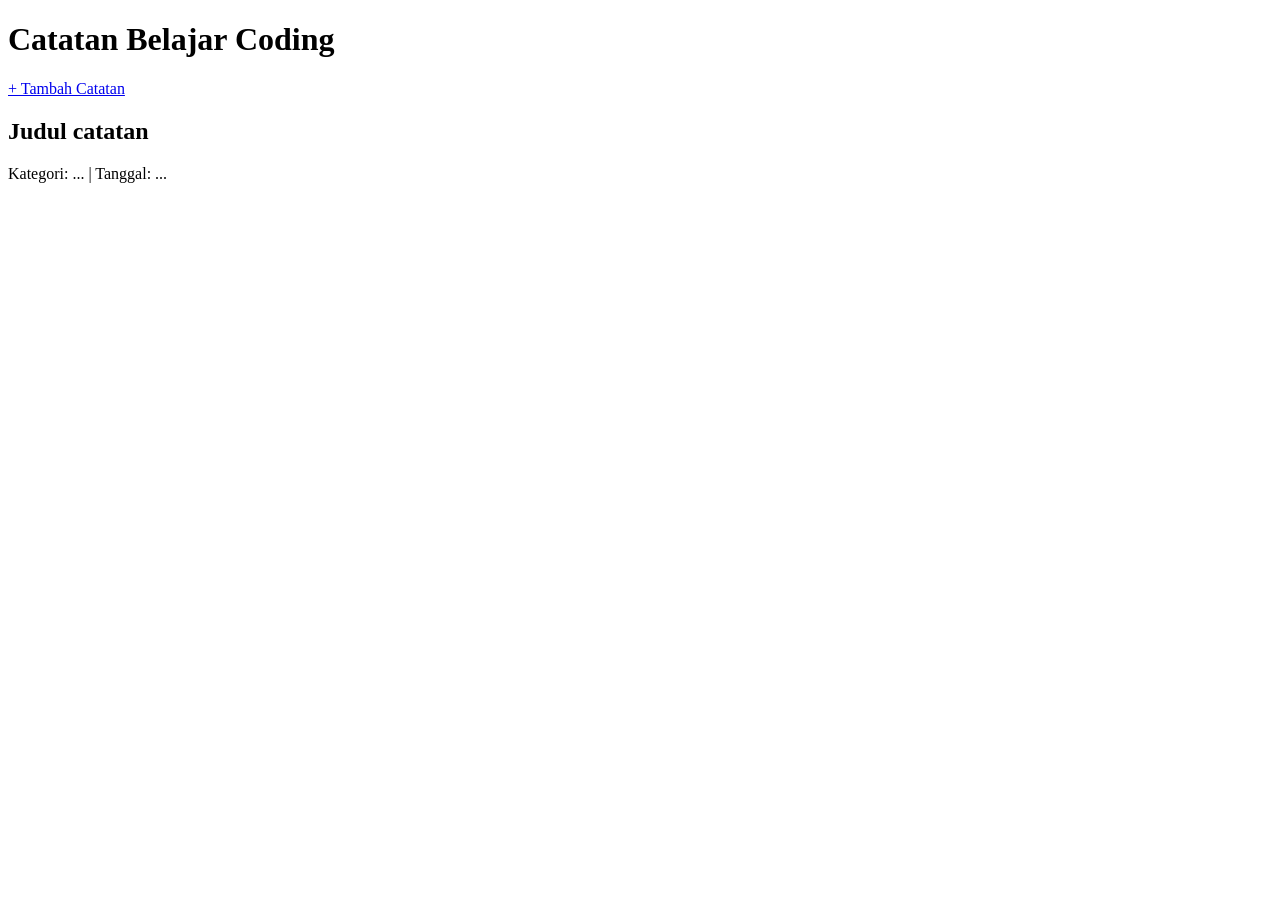
==== index.html @ ce3c7b9d "Tambah halaman daftar catatan" ====
<!DOCTYPE html>
<html lang="id">
<head>
    <meta charset="UTF-8">
    <meta name="viewport" content="width=device-width, initial-scale=1.0">
    <title>Catatan Belajar Coding</title>
</head>
<body>
    <h1>Catatan Belajar Coding</h1>
     <a href="tambah.html">+ Tambah Catatan</a>

    <div class="catatan">
        <h2>Judul catatan</h2>
        <p>Kategori: ... | Tanggal: ...</p>
    </div>

    <!-- salin blok div di atas untuk catatan ke-2 dan ke-3 -->
</body>
</html>
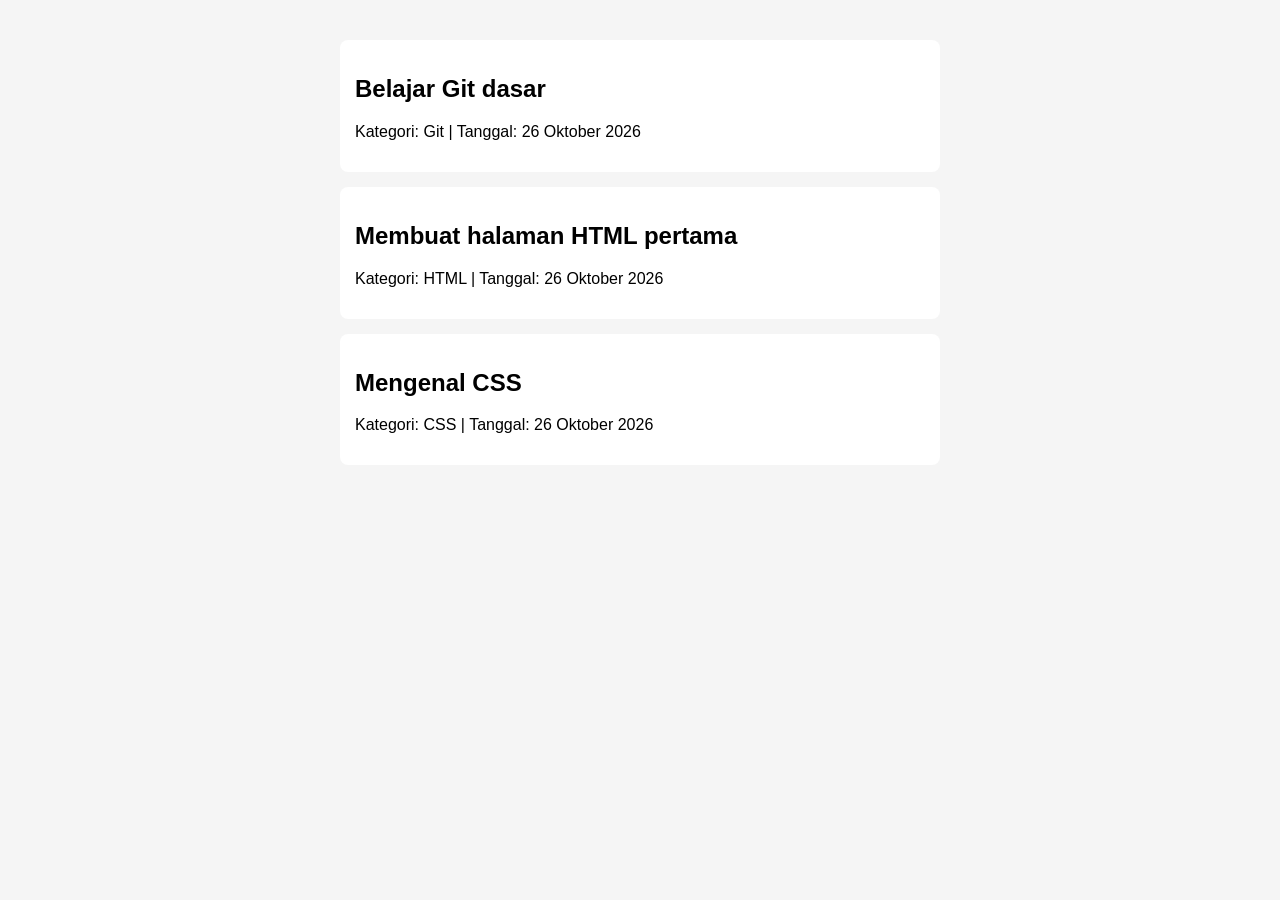
==== commit 0258144e: "Isi tiga contoh catatan" ====
--- a/index.html
+++ b/index.html
@@ -3,17 +3,23 @@
 <head>
     <meta charset="UTF-8">
     <meta name="viewport" content="width=device-width, initial-scale=1.0">
+    <link rel="stylesheet" href="style.css">
     <title>Catatan Belajar Coding</title>
 </head>
 <body>
-    <h1>Catatan Belajar Coding</h1>
-     <a href="tambah.html">+ Tambah Catatan</a>
+    <div class="catatan">
+    <h2>Belajar Git dasar</h2>
+    <p>Kategori: Git | Tanggal: 26 Oktober 2026</p>
+</div>
 
-    <div class="catatan">
-        <h2>Judul catatan</h2>
-        <p>Kategori: ... | Tanggal: ...</p>
-    </div>
+<div class="catatan">
+    <h2>Membuat halaman HTML pertama</h2>
+    <p>Kategori: HTML | Tanggal: 26 Oktober 2026</p>
+</div>
 
-    <!-- salin blok div di atas untuk catatan ke-2 dan ke-3 -->
+<div class="catatan">
+    <h2>Mengenal CSS</h2>
+    <p>Kategori: CSS | Tanggal: 26 Oktober 2026</p>
+</div>
 </body>
 </html>
--- a/style.css
+++ b/style.css
@@ -0,0 +1,38 @@
+body {
+    font-family: Arial, sans-serif;
+    max-width: 600px;
+    margin: 40px auto;
+    padding: 0 20px;
+    background-color: #f5f5f5;
+}
+
+h1 {
+    color: #2c3e50;
+}
+
+a {
+    color: #2980b9;
+}
+
+.catatan {
+    background-color: white;
+    padding: 15px;
+    margin-bottom: 15px;
+    border-radius: 8px;
+}
+
+form label {
+    display: block;
+    margin-top: 15px;
+}
+
+form input, form textarea {
+    width: 100%;
+    padding: 8px;
+    box-sizing: border-box;
+}
+
+button {
+    margin-top: 15px;
+    padding: 10px 20px;
+}
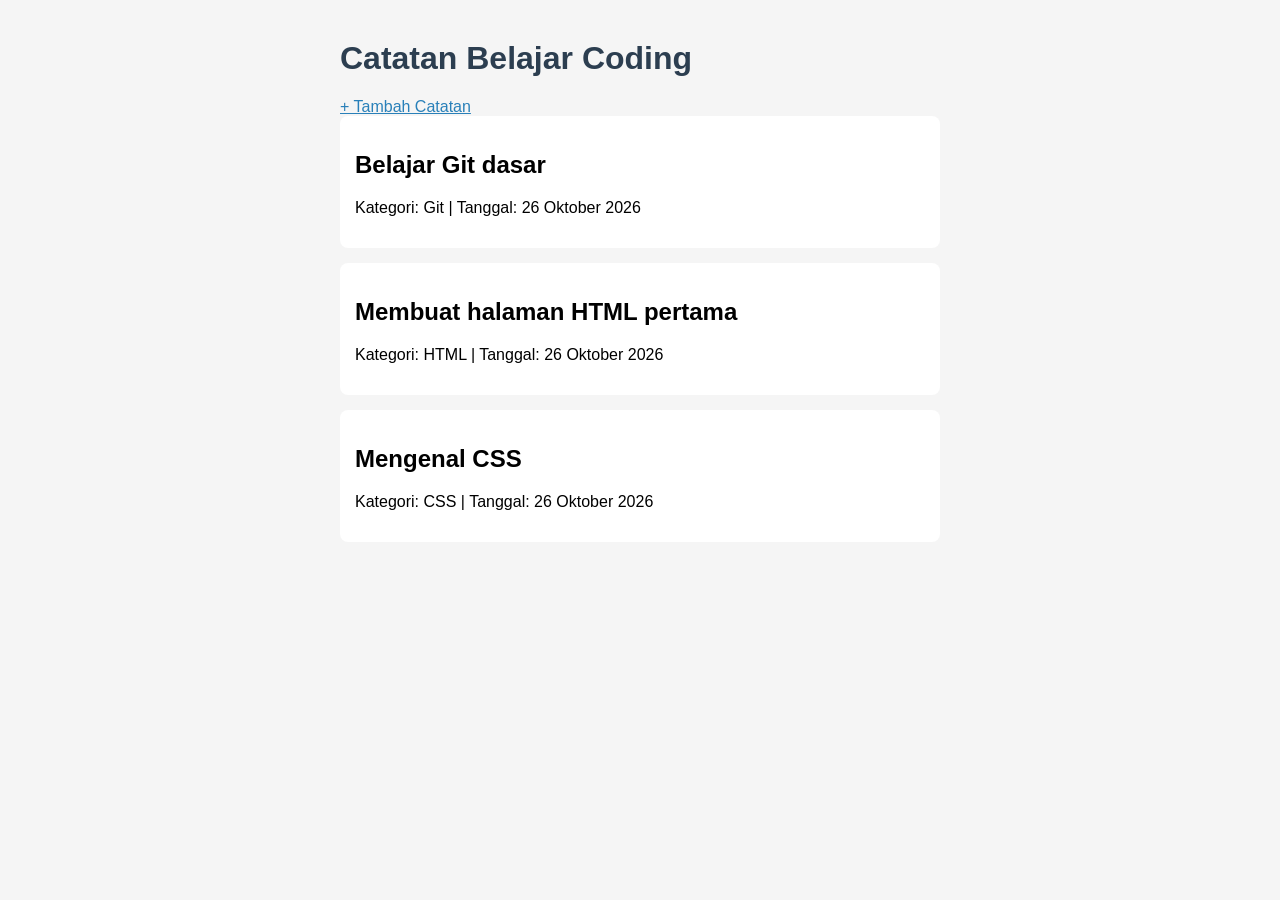
==== commit 6dc4a9e2: "Isi tiga contoh catatan" ====
--- a/index.html
+++ b/index.html
@@ -7,19 +7,22 @@
     <title>Catatan Belajar Coding</title>
 </head>
 <body>
+    <h1>Catatan Belajar Coding</h1>
+    <a href="tambah.html">+ Tambah Catatan</a>
+
     <div class="catatan">
-    <h2>Belajar Git dasar</h2>
-    <p>Kategori: Git | Tanggal: 26 Oktober 2026</p>
-</div>
+        <h2>Belajar Git dasar</h2>
+        <p>Kategori: Git | Tanggal: 26 Oktober 2026</p>
+    </div>
 
-<div class="catatan">
-    <h2>Membuat halaman HTML pertama</h2>
-    <p>Kategori: HTML | Tanggal: 26 Oktober 2026</p>
-</div>
+    <div class="catatan">
+        <h2>Membuat halaman HTML pertama</h2>
+        <p>Kategori: HTML | Tanggal: 26 Oktober 2026</p>
+    </div>
 
-<div class="catatan">
-    <h2>Mengenal CSS</h2>
-    <p>Kategori: CSS | Tanggal: 26 Oktober 2026</p>
-</div>
+    <div class="catatan">
+        <h2>Mengenal CSS</h2>
+        <p>Kategori: CSS | Tanggal: 26 Oktober 2026</p>
+    </div>
 </body>
 </html>
